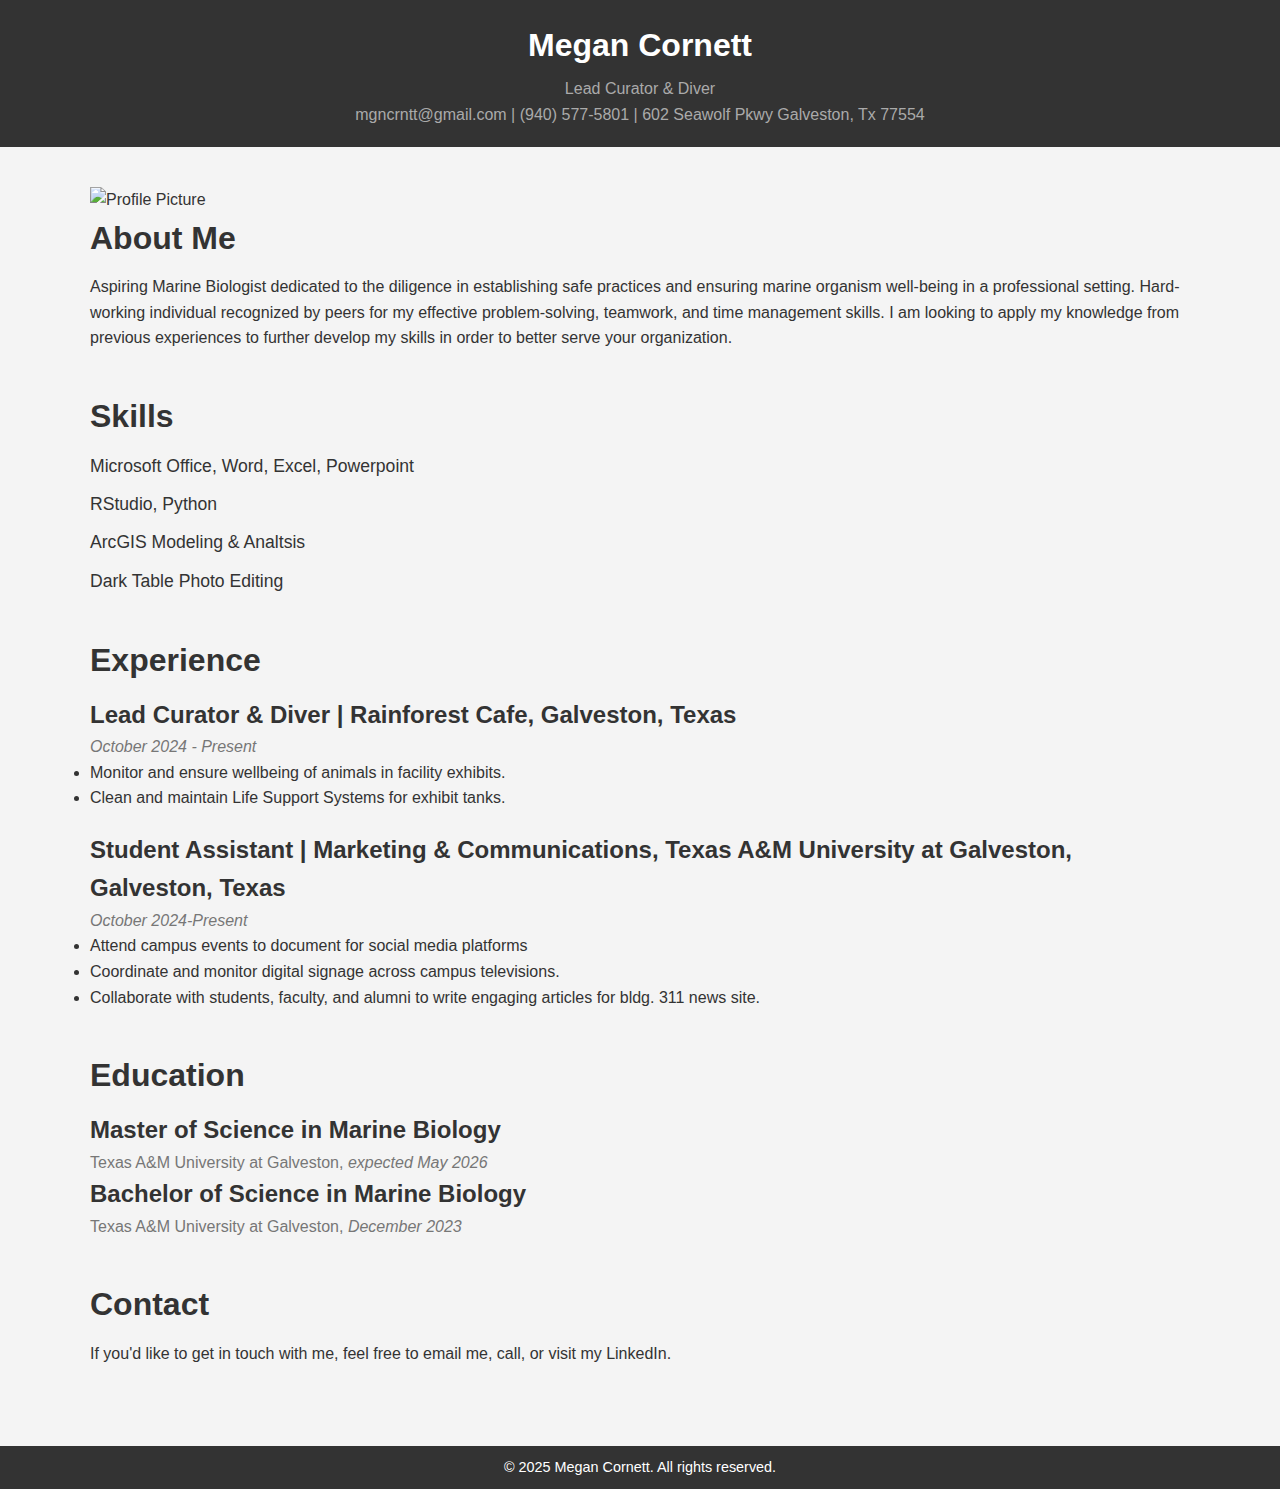
==== web resume/index.html @ cc68a92a "Update index.html" ====
<!DOCTYPE html>
<html lang="en">
<head>
  <title>Megan Cornett '23 & '26</title>
  <link rel="stylesheet" href="styles.css">
</head>
<body>
  <header>
    <div class="container">
      <div class="profile-header">
        <div class="info">
          <h1>Megan Cornett</h1>
          <p>Lead Curator & Diver</p>
          <p>mgncrntt@gmail.com | (940) 577-5801 | 602 Seawolf Pkwy Galveston, Tx 77554</p>
        </div>
      </div>
    </div>
  </header>

  <main>
    <div class="container">
      <section class="section">
        <img src="resumepicture.jpg" alt="Profile Picture">
        <h2>About Me</h2>
        <p>Aspiring Marine Biologist dedicated to the diligence in establishing safe practices and 
          ensuring marine organism well-being in a professional setting. Hard-working individual recognized
          by peers for my effective problem-solving, teamwork, and time management skills. I am looking
          to apply my knowledge from previous experiences to further develop my skills in order to better
          serve your organization.</p>
      </section>

      <section class="section">
        <h2>Skills</h2>
        <ul class="skills-list">
          <li>Microsoft Office, Word, Excel, Powerpoint</li>
          <li>RStudio, Python</li>
          <li>ArcGIS Modeling & Analtsis</li>
          <li>Dark Table Photo Editing</li>
        </ul>
      </section>

      <section class="section">
        <h2>Experience</h2>
        <div class="job">
          <h3>Lead Curator & Diver | Rainforest Cafe, Galveston, Texas</h3>
          <p><em>October 2024 - Present</em></p>
          <ul>
            <li>Monitor and ensure wellbeing of animals in facility exhibits.</li>
            <li>Clean and maintain Life Support Systems for exhibit tanks.</li>
          </ul>
        </div>
        <div class="job">
          <h3>Student Assistant | Marketing & Communications, Texas A&M University at Galveston, Galveston, Texas</h3>
          <p><em>October 2024-Present</em></p>
          <ul>
            <li>Attend campus events to document for social media platforms</li>
            <li>Coordinate and monitor digital signage across campus televisions.</li>
            <li>Collaborate with students, faculty, and alumni to write engaging articles for bldg. 311 news site.</li>
          </ul>
        </div>
      </section>

      <section class="section">
        <h2>Education</h2>
        <div class="education">
          <h3>Master of Science in Marine Biology</h3>
          <p>Texas A&M University at Galveston, <em>expected May 2026</em></p>
          <h3>Bachelor of Science in Marine Biology</h3>
          <p>Texas A&M University at Galveston, <em>December 2023</em></p>
        </div>
      </section>

      <section class="section">
        <h2>Contact</h2>
        <p>If you'd like to get in touch with me, feel free to email me, call, or visit my LinkedIn.</p>
      </section>
    </div>
  </main>

  <footer>
    <p>&copy; 2025 Megan Cornett. All rights reserved.</p>
  </footer>
</body>
</html>
---- web resume/styles.css ----
* {
  margin: 0;
  padding: 0;
  box-sizing: border-box;
}

body {
  font-family: Arial, sans-serif;
  line-height: 1.6;
  background-color: #f4f4f4;
  color: #333;
}

header {
  background-color: #333;
  color: white;
  padding: 20px 0;
}

.container {
  width: 90%;
  max-width: 1100px;
  margin: 0 auto;
}

.profile-header {
  display: flex;
  align-items: center;
  justify-content: center;
  text-align: center;
}

.profile-img {
  width: 150px;
  height: 150px;
  border-radius: 50%;
  margin-right: 20px;
}

.info h1 {
  font-size: 2rem;
  margin-bottom: 5px;
}

.info p {
  font-size: 1rem;
  color: #aaa;
}

main {
  padding: 40px 0;
}

.section {
  margin-bottom: 40px;
}

h2 {
  font-size: 2rem;
  margin-bottom: 10px;
  color: #333;
}

ul.skills-list {
  list-style-type: none;
}

ul.skills-list li {
  font-size: 1.1rem;
  margin-bottom: 10px;
}

.job, .education {
  margin-bottom: 20px;
}

.job h3, .education h3 {
  font-size: 1.5rem;
  color: #333;
}

.job p, .education p {
  font-size: 1rem;
  color: #777;
}

footer {
  background-color: #333;
  color: white;
  text-align: center;
  padding: 10px 0;
  font-size: 0.9rem;
}

footer p {
  margin: 0;
}

/* Responsive Design */
@media (max-width: 768px) {
  .profile-header {
    flex-direction: column;
  }

  .profile-img {
    margin-bottom: 20px;
  }

  .container {
    width: 95%;
  }
}
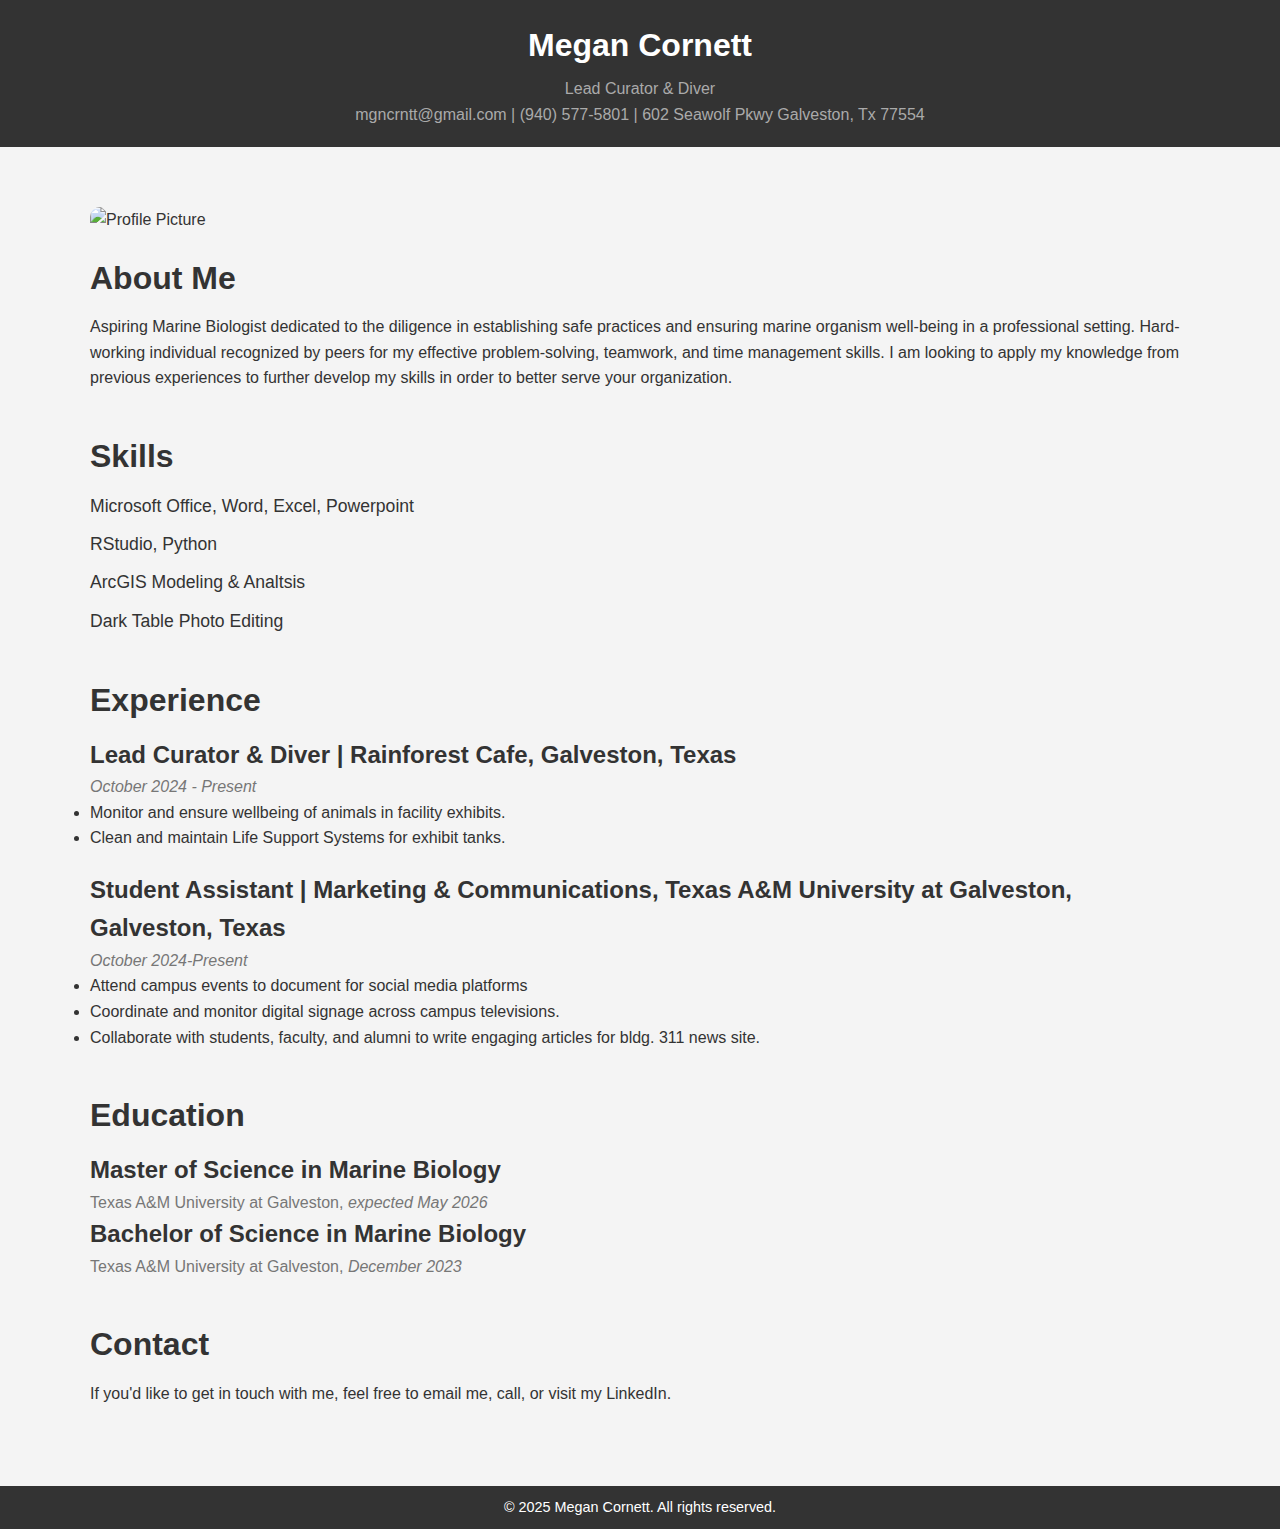
==== commit f0d69be1: "Update index.html" ====
--- a/web resume/index.html
+++ b/web resume/index.html
@@ -20,7 +20,10 @@
   <main>
     <div class="container">
       <section class="section">
-        <img src="resumepicture.jpg" alt="Profile Picture">
+        <div>
+          <img src="resumepicture.jpg" alt="Profile Picture" align="center">
+        </div>
+        
         <h2>About Me</h2>
         <p>Aspiring Marine Biologist dedicated to the diligence in establishing safe practices and 
           ensuring marine organism well-being in a professional setting. Hard-working individual recognized
--- a/web resume/styles.css
+++ b/web resume/styles.css
@@ -30,11 +30,10 @@
   text-align: center;
 }
 
-.profile-img {
-  width: 150px;
-  height: 150px;
-  border-radius: 50%;
-  margin-right: 20px;
+img {
+  display: block;
+  margin: 20px auto;
+  border-radius: 10px;
 }
 
 .info h1 {
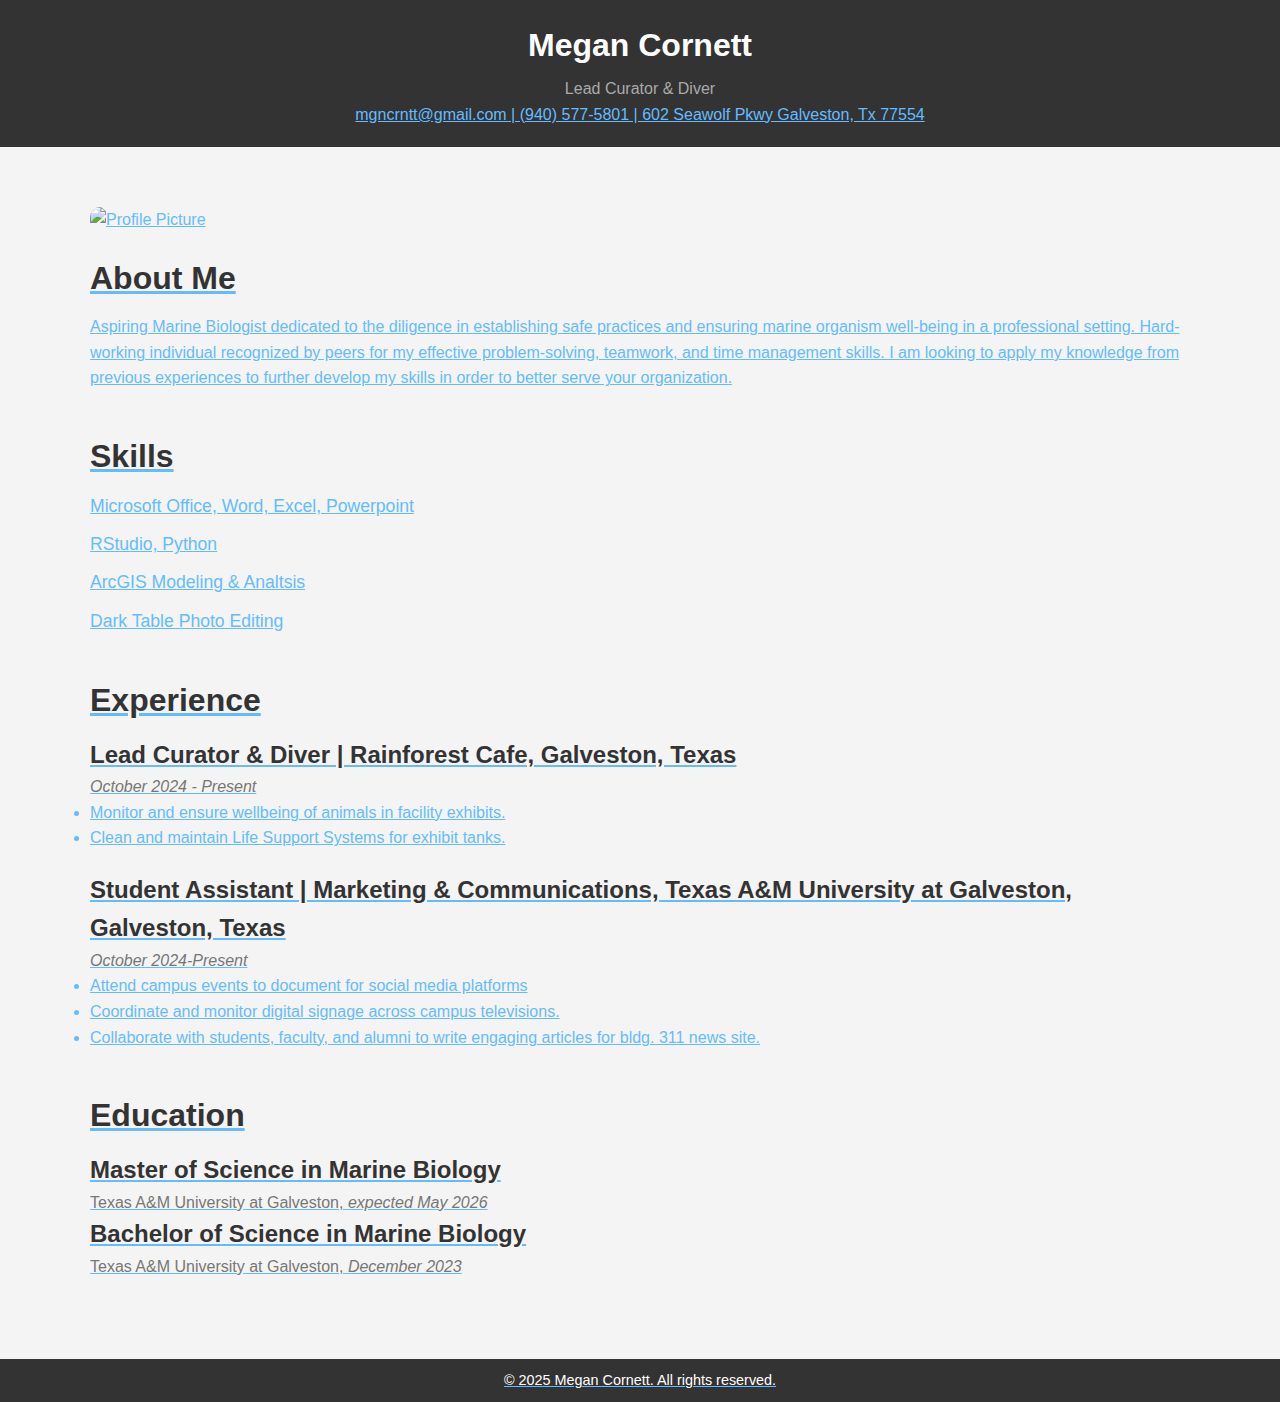
==== commit 8ecf2122: "Update index.html" ====
--- a/web resume/index.html
+++ b/web resume/index.html
@@ -11,7 +11,7 @@
         <div class="info">
           <h1>Megan Cornett</h1>
           <p>Lead Curator & Diver</p>
-          <p>mgncrntt@gmail.com | (940) 577-5801 | 602 Seawolf Pkwy Galveston, Tx 77554</p>
+          <p><a href="mailto:mgncrntt@gmail.com" style="color:#64bcff;">mgncrntt@gmail.com | (940) 577-5801 | 602 Seawolf Pkwy Galveston, Tx 77554</p>
         </div>
       </div>
     </div>
@@ -73,10 +73,6 @@
         </div>
       </section>
 
-      <section class="section">
-        <h2>Contact</h2>
-        <p>If you'd like to get in touch with me, feel free to email me, call, or visit my LinkedIn.</p>
-      </section>
     </div>
   </main>
 
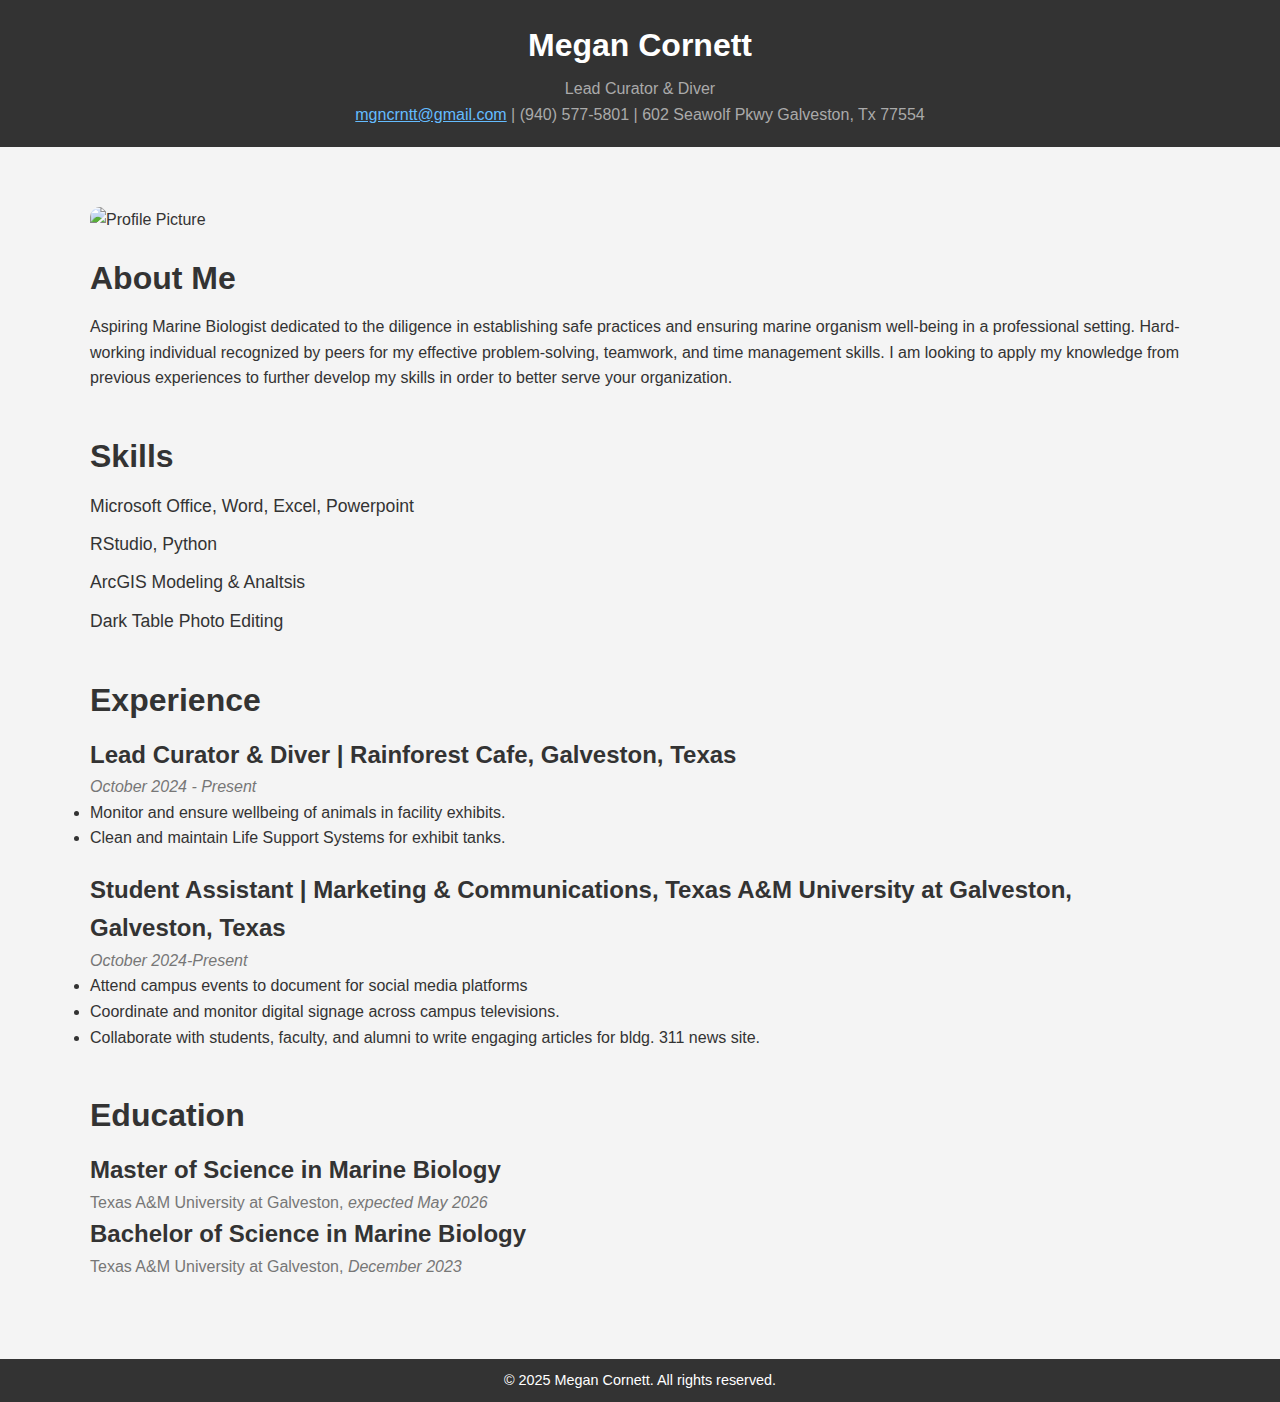
==== commit 45d0150d: "Update index.html" ====
--- a/web resume/index.html
+++ b/web resume/index.html
@@ -11,7 +11,7 @@
         <div class="info">
           <h1>Megan Cornett</h1>
           <p>Lead Curator & Diver</p>
-          <p><a href="mailto:mgncrntt@gmail.com" style="color:#64bcff;">mgncrntt@gmail.com | (940) 577-5801 | 602 Seawolf Pkwy Galveston, Tx 77554</p>
+          <p><a href="mailto:mgncrntt@gmail.com" style="color:#64bcff;">mgncrntt@gmail.com</a> | (940) 577-5801 | 602 Seawolf Pkwy Galveston, Tx 77554</p>
         </div>
       </div>
     </div>
--- a/web resume/styles.css
+++ b/web resume/styles.css
@@ -83,6 +83,11 @@
   color: #777;
 }
 
+a:hover {
+  text-decoration: underline;
+  color: #64bcff;
+}
+
 footer {
   background-color: #333;
   color: white;
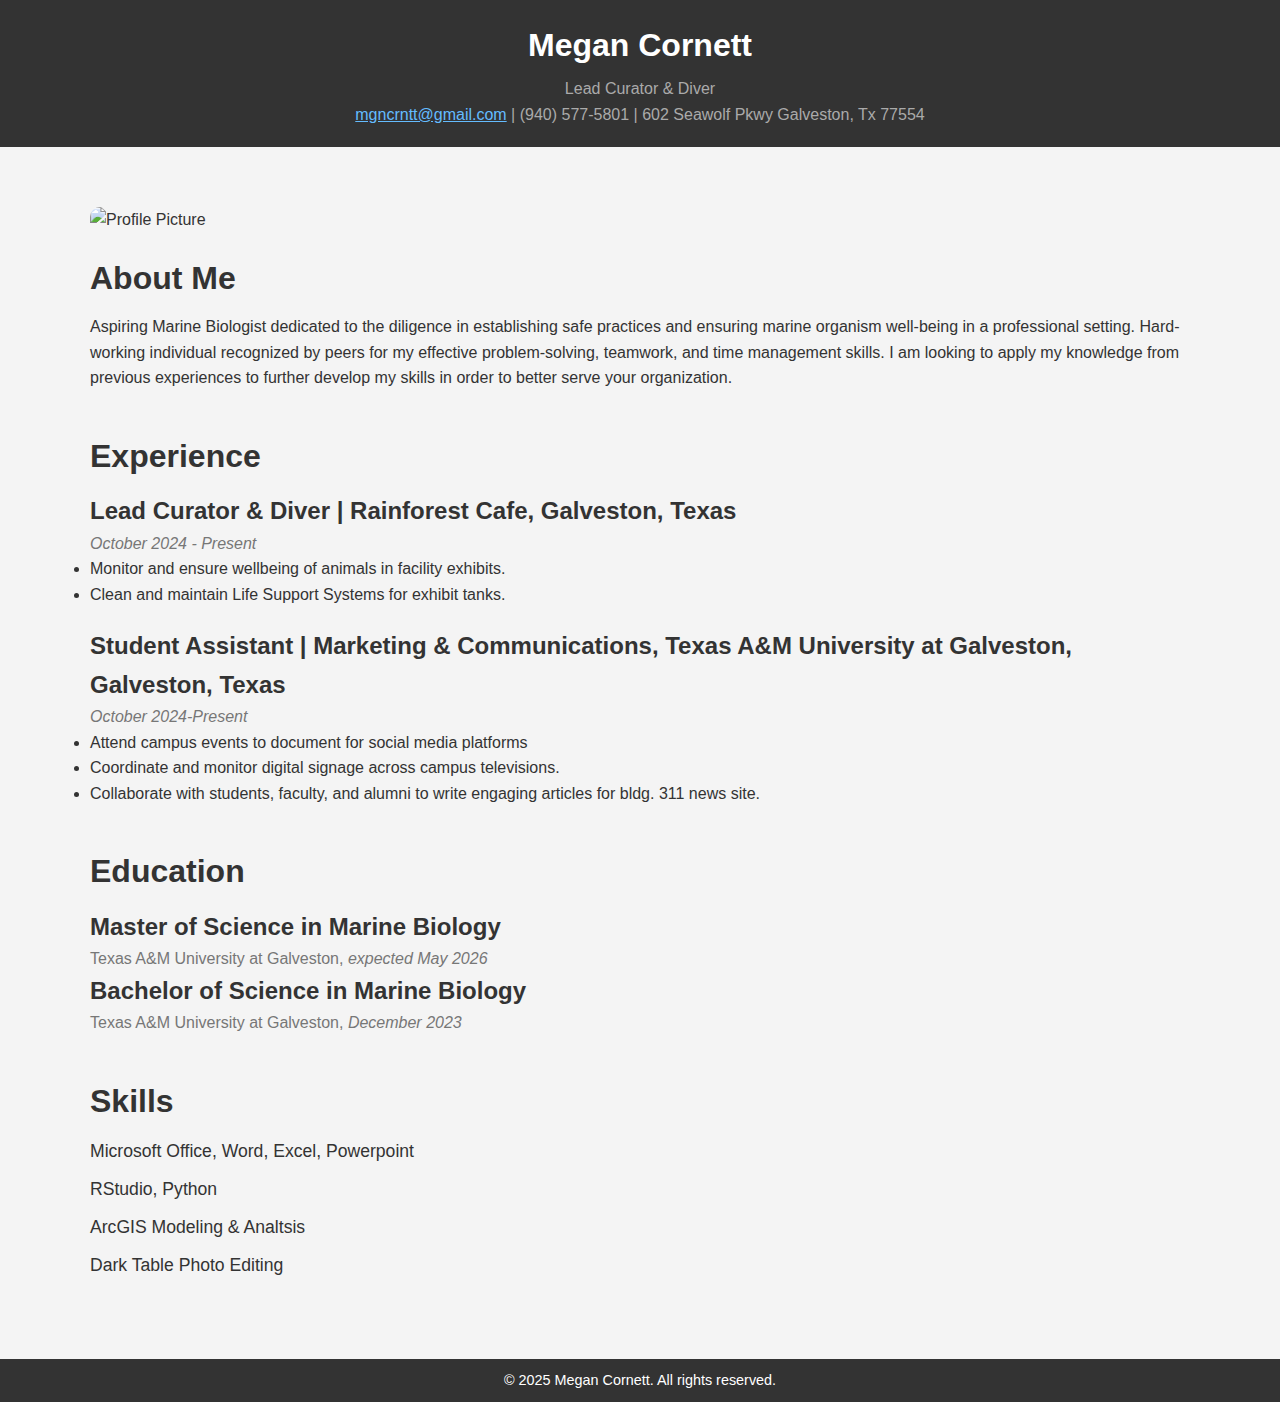
==== commit d0adbdc0: "Update index.html" ====
--- a/web resume/index.html
+++ b/web resume/index.html
@@ -33,16 +33,6 @@
       </section>
 
       <section class="section">
-        <h2>Skills</h2>
-        <ul class="skills-list">
-          <li>Microsoft Office, Word, Excel, Powerpoint</li>
-          <li>RStudio, Python</li>
-          <li>ArcGIS Modeling & Analtsis</li>
-          <li>Dark Table Photo Editing</li>
-        </ul>
-      </section>
-
-      <section class="section">
         <h2>Experience</h2>
         <div class="job">
           <h3>Lead Curator & Diver | Rainforest Cafe, Galveston, Texas</h3>
@@ -72,7 +62,17 @@
           <p>Texas A&M University at Galveston, <em>December 2023</em></p>
         </div>
       </section>
-
+      
+      <section class="section">
+        <h2>Skills</h2>
+        <ul class="skills-list">
+          <li>Microsoft Office, Word, Excel, Powerpoint</li>
+          <li>RStudio, Python</li>
+          <li>ArcGIS Modeling & Analtsis</li>
+          <li>Dark Table Photo Editing</li>
+        </ul>
+      </section>
+      
     </div>
   </main>
 
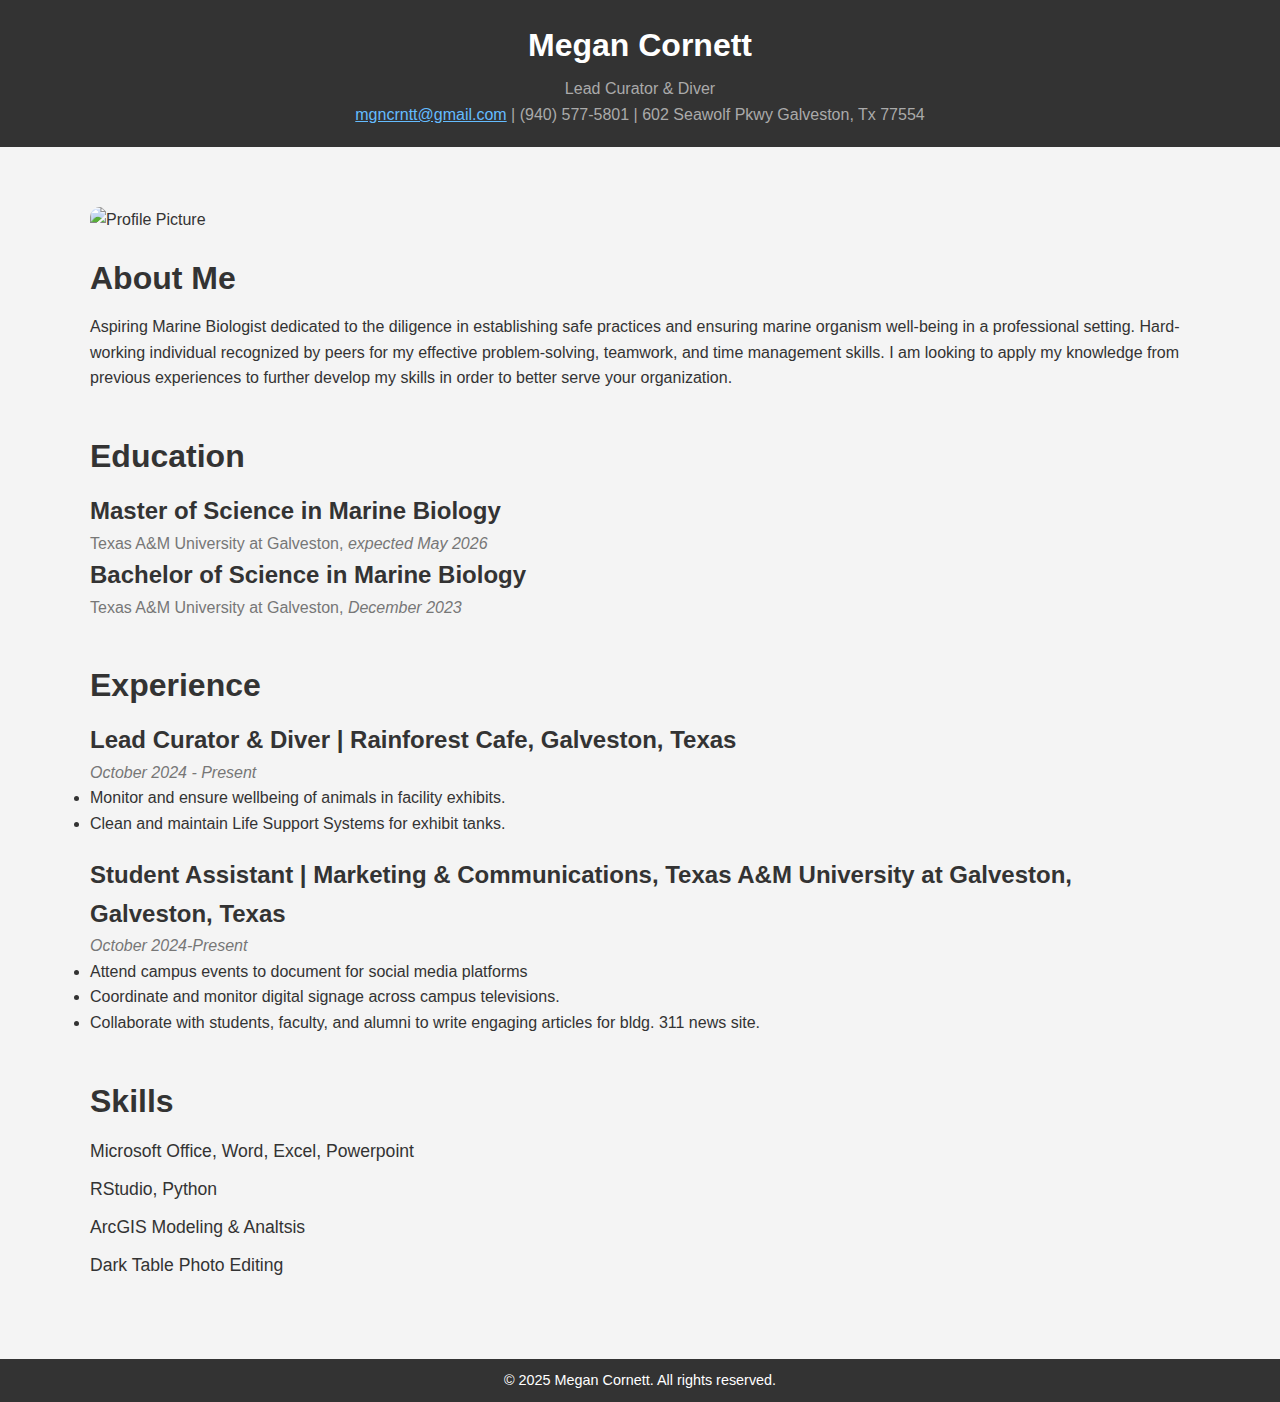
==== commit b1f5b68a: "Update index.html" ====
--- a/web resume/index.html
+++ b/web resume/index.html
@@ -31,7 +31,17 @@
           to apply my knowledge from previous experiences to further develop my skills in order to better
           serve your organization.</p>
       </section>
-
+      
+      <section class="section">
+        <h2>Education</h2>
+        <div class="education">
+          <h3>Master of Science in Marine Biology</h3>
+          <p>Texas A&M University at Galveston, <em>expected May 2026</em></p>
+          <h3>Bachelor of Science in Marine Biology</h3>
+          <p>Texas A&M University at Galveston, <em>December 2023</em></p>
+        </div>
+      </section>
+      
       <section class="section">
         <h2>Experience</h2>
         <div class="job">
@@ -52,16 +62,6 @@
           </ul>
         </div>
       </section>
-
-      <section class="section">
-        <h2>Education</h2>
-        <div class="education">
-          <h3>Master of Science in Marine Biology</h3>
-          <p>Texas A&M University at Galveston, <em>expected May 2026</em></p>
-          <h3>Bachelor of Science in Marine Biology</h3>
-          <p>Texas A&M University at Galveston, <em>December 2023</em></p>
-        </div>
-      </section>
       
       <section class="section">
         <h2>Skills</h2>
@@ -72,7 +72,6 @@
           <li>Dark Table Photo Editing</li>
         </ul>
       </section>
-      
     </div>
   </main>
 
